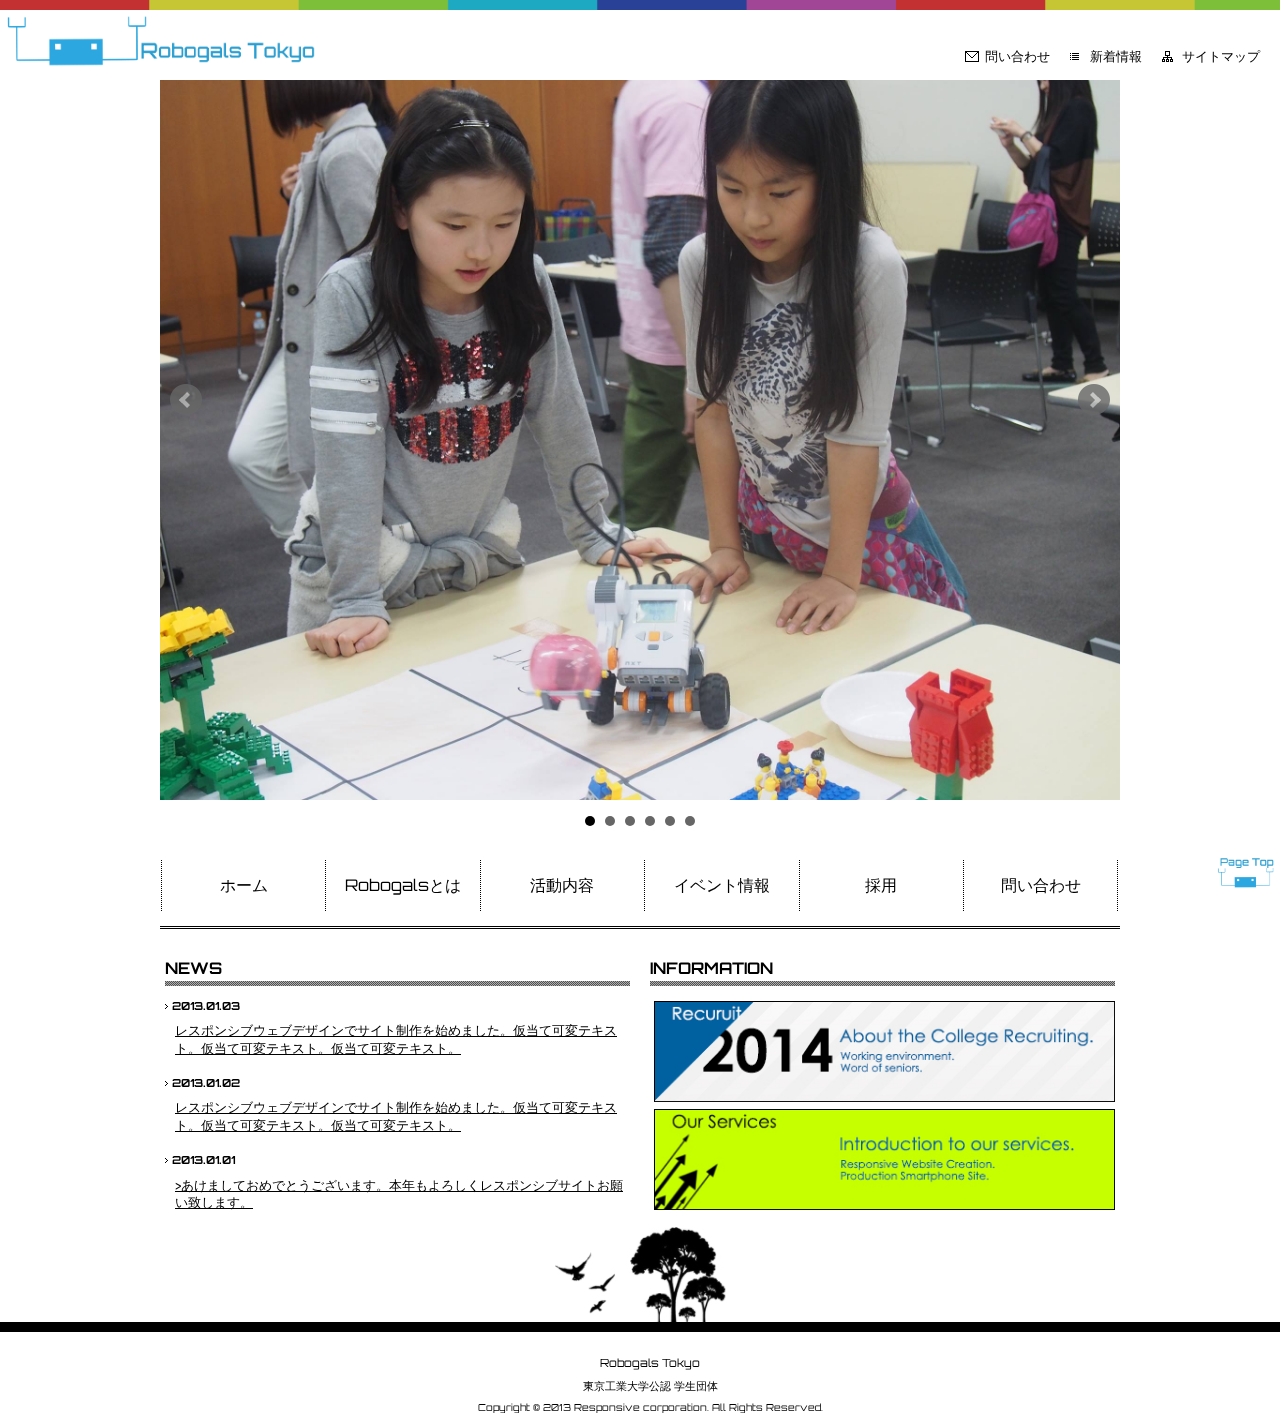
==== index.html @ 2a6810e4 "page topボタンの変更" ====
﻿<!DOCTYPE html>
<html lang="ja">
<head>
  <meta charset="utf-8">
  <meta name="viewport" content="width=device-width">
  <link rel="stylesheet" href="css/reset.css">
  <link rel="stylesheet" href="css/base02.css">
  <title>top</title>

<!--[if lt IE 9]>
<script src="js/html5shiv.js"></script>
<![endif]-->

<!--[if lt IE 9]>
<script src="js/css3-mediaqueries.js"></script>
<![endif]-->

<script src="http://ajax.googleapis.com/ajax/libs/jquery/1.8.3/jquery.min.js"></script>
<script src="js/responsiveslides.js"></script>

<!-- 画像のスライドショー -->
<script src="plugin/jquery.bxslider/jquery.bxslider.min.js"></script>
<link href="plugin/jquery.bxslider/jquery.bxslider.css" rel="stylesheet" />
<script src="plugin/jquery.bxslider/slider.js"></script>
<!-- ここまでスライドショー -->

<!-- フォント -->
<link href='https://fonts.googleapis.com/css?family=Play' rel='stylesheet' type='text/css'>
<link href='https://fonts.googleapis.com/css?family=Orbitron:400,500' rel='stylesheet' type='text/css'>

<script>
  $(function() { 
   $(".rslides").responsiveSlides({ 
     auto: true,
     speed: 500,
     timeout: 4000,
     pager: false,
     nav: false,
     random: false,
     pause: false,
     pauseControls: true,
     prevText: "Previous",
     nextText: "Next",
     maxwidth: "",
     navContainer: "",
     manualControls: "",
     namespace: "rslides",
     before: function(){},
     after: function(){}
   }); 
 });
</script>

<style>
  .rslides {
    position: relative;
    list-style: none;
    overflow: hidden;
    width: 100%;
    padding: 0;
    margin: 0;
  }
  .rslides li {
    -webkit-backface-visibility: hidden;
    position: absolute;
    display: none;
    width: 100%;
    left: 0;
    top: 0;
  }
  .rslides li:first-child {
    position: relative;
    display: block;
    float: left;
  }
  .rslides img {
    display: block;
    height: auto;
    float: left;
    width: 100%;
    border: 0;
  }
</style>
</head>

<body>
  <div id="top"></div>
  <div id="stage"> 
    <header id="header">
      <div id="menu_bar">
        <h1>
          <img src="images/Logo4.png" alt="Robogals Tokyo">
        </h1>
        <ul id="s_nav" class="cf">
          <li class="contact"><a href="#">問い合わせ</a></li>
          <li class="news"><a href="#">新着情報</a></li>
          <li class="sitemap"><a href="#">サイトマップ</a></li>
        </ul>
      </div>
      <div id="under-bar"></div>
      <p>
        <!-- 画像のスライドショー -->
        <ul class="bxslider">
          <li><img src="images/photo/10733932_643096829157109_9034175082852486431_o.jpg"></li>
          <li><img src="images/photo/11693931_1626158104262410_2468704847231936997_n.jpg"></li>
          <li><img src="images/photo/11947479_10207682968542208_7450157540033935971_n.jpg"></li>
          <li><img src="images/photo/12079429_1707430729477381_5625079164486312887_n.jpg"></li>
          <li><img src="images/photo/12132517_965204903521582_7638942350900886609_o.jpg"></li>
          <li><img src="images/photo/12190965_1645902059007138_360400004157870362_n.jpg"></li>        
        </ul>
      </p>
    </header>
    <nav id="nav"> 
      <ul class="cf"> 
        <li class="home">
          <a href="#">
            <p>ホーム</p>
          </a>
        </li> 
        <li>
          <a href="#">
            <p>Robogalsとは</p>
          </a>
        </li> 
        <li>
          <a href="#">
            <p>活動内容</p>
          </a>
        </li> 
        <li>
          <a href="#">
            <p>イベント情報</p>
          </a>
        </li> 
        <li>
          <a href="#">
            <p>採用</p>
          </a>
        </li> 
        <li class="contact">
          <a href="#">
            <p>問い合わせ</p>
          </a>
        </li> 
      </ul>
    </nav>
    <div id="contents" class="cf">
      <br />
      <section id="news">
        <h2>NEWS</h2>
        <article>
          <h3>2013.01.03</h3>
          <p><a href="#">レスポンシブウェブデザインでサイト制作を始めました。仮当て可変テキスト。仮当て可変テキスト。仮当て可変テキスト。</a></p>
        </article>
        <article>
          <h3>2013.01.02</h3>
          <p><a href="#">レスポンシブウェブデザインでサイト制作を始めました。仮当て可変テキスト。仮当て可変テキスト。仮当て可変テキスト。</a></p>
        </article>
        <article>
          <h3>2013.01.01</h3>
          <p><a href="#">>あけましておめでとうございます。本年もよろしくレスポンシブサイトお願い致します。</a></p>
        </article>
      </section>

      <section id="information">
        <h2>INFORMATION</h2>
        <ul>
          <li><a href="#"><img src="images/bnr_recuruit.jpg" 
            alt="recruit"></a></li>
            <li><a href="#"><img src="images/bnr_service.jpg"
              alt="our services"></a></li>
            </ul>
          </section>
        </div>

        <a id="pagetopBtn" href="#top">
          <img src="images/pageTop.png" width="60" alt="pagetop">
        </a>
        <footer id="footer"> 
          <div> 
<!--             <img src="images/img_logo_s.jpg" width="164" height="18" 
            alt="Responsive,Inc"> 
          -->            <p>Robogals Tokyo<br>東京工業大学公認 学生団体</p>
          <small>Copyright &copy; 2013 Responsive corporation. All Rights Reserved.</small>
        </div>
      </footer>

    </div>
  </body>
  </html>
---- css/base02.css ----
@charset "utf-8";

/* /_/_/_/_/_/_/_/_/_/_/_/_/_/_/_/_/_/_/_/_/_/_/_/_
 全デバイス共通のスタイルとスマートフォンおよび小型タブレット向けレイアウトの指定
 /_/_/_/_/_/_/_/_/_/_/_/_/_/_/_/_/_/_/_/_/_/_/_/_/_*/

/*==========================================
 body
 ===========================================*/
 body {
   width: 100%;
   background-color:#fff;
   font-family: "Orbitron", "Play", "ヒラギノ角ゴ Pro W3", "Hiragino Kaku Gothic Pro", "メイリオ", Meiryo, Osaka, "ＭＳ Ｐゴシック", "MS PGothic", sans-serif;
   color:#000;
 }
 a {
   color:#000;
   text-decoration:none;
 }
 a:hover {
   color:#333;
   text-decoration:underline;
 }
/*==========================================
 ヘッダーのスタイル
 ===========================================*/
 header {
   text-align:center;
 }
 header #menu_bar{
  width: 100%;
  position: fixed;
  left: 0;
  background-color: rgba(255, 255, 255, .75);
}
header #under-bar{
  width: 100%;
  height: 10px;
  position: fixed;
  left: 0;
  background-image: url("../images/header-line.png");
  background-size: 70% 10px;  
}
/*画像のスライドソショー*/
header .bxslider{
  /*margin-top: 100px;*/
}
/*logoの設定*/
header h1 {
 margin:0 auto;
 padding:15px 5px 7px 5px;
 width:90%;
}
header h1 img {
 width:100%;
 max-width:310px;
}
/*s_navの設定*/
header {
 /*#s_navのセンタリングに必要*/
 position:relative;
 overflow:hidden;
}
header ul#s_nav {
 margin-bottom:15px;
 /*#s_navのセンタリングに必要*/
 position:relative;
 left:50%;
 float:left;
}
header ul#s_nav li {
 float:left;

 /*#s_navのセンタリングに必要*/
 position:relative;
 left: -50%;
}
header ul#s_nav li a {
 display:block;
 font-size:0.8em;
 margin-right:20px;
 padding-left:20px;
}
header ul#s_nav li.contact a {
 background:url(../images/icn_contact.jpg) no-repeat left center;
}
header ul#s_nav li.news a {
 background:url(../images/icn_news.jpg) no-repeat left center;
}
header ul#s_nav li.sitemap a {
 background:url(../images/icn_sitemap.jpg) no-repeat left center;	
}
/*topImageの設定*/
header p {
 width:100%;
}
header p img {
 width:100%;
 height:auto;
 max-width:960px;
}

/*==========================================
 グローバルナビゲーションのスタイル
 ===========================================*/
 nav ul {
  margin-bottom: 15px;
}
nav ul li {
  text-align: center;
  float: left;
  width: 50%;
  border-bottom: 2px solid #000;
}
/*css3 liの偶数指定*/
nav ul li:nth-child(odd) {
  width: 49%;
  border-right: 1px dotted #000;
}
nav ul li a{
  display: block;
  width: 100%;
}
nav ul li a p{
  line-height: 3.2em;
}
/*==========================================
 コンテンツエリア全体のスタイル
 ===========================================*/
 div#contents {
  background: url(../images/bg_footer.jpg) no-repeat bottom;
  padding-bottom: 90px;
}
/*==========================================
 コンテンツエリア -> WORKSのスタイル
 ===========================================*/
 div#contents section#work h2 {
  margin: 0 0 15px 5px;
}
div#contents section#work article {
  text-align: center;
  width: 50%;
  min-width: 120px;
  float: left;
  margin-bottom: 30px;
}
div#contents section#work article img {
  width: 100%;
  height: auto;
  max-width: 184px;
} 
div#contents section#work article h3 {
  font-size: 0.9em;
  font-weight: bold;
}
div#contents section#work article p {
  text-align: left;
  font-size: 0.7em;
  line-height: 2.0em;
  padding: 0 15px;
}

/*==========================================
 コンテンツエリア -> NEWSのスタイル
 ===========================================*/
 div#contents section#news {
  margin-left: 5px;
}
div#contents section#news h2 {
  margin: 0 5px 15px 0;
  background: url(../images/bg_headerLine.jpg) repeat-x bottom;
  padding-bottom: 10px;
}
div#contents section#news article h3 {
  font-size: 0.7em;
  background: url(../images/icn_arrow.jpg) no-repeat center left;
  margin-bottom: 10px;
  padding-left: 7px;
}
div#contents section#news article p {
  line-height: 1.4em;
  font-size: 0.8em;
  margin: 0 0 20px 10px;
}
div#contents section#news article p a {
  text-decoration: underline;
}
div#contents section#news article p a:hover {
  text-decoration: none;
}
/*==========================================
 コンテンツエリア -> INFORMATIONのスタイル
 ===========================================*/
 div#contents section#information {
  text-align: center;
  margin-left: 5px;
} 
div#contents section#information h2 {
  text-align: left;
  margin: 0 5px 15px 0;
  background: url(../images/bg_headerLine.jpg) repeat-x bottom;
  padding-bottom: 10px;
}
div#contents section#information ul li {
  width: 100%;
  margin-bottom: 5px;
}
div#contents section#information ul li img {
  width: 98%;
  height: auto;
  max-width: 470px;
}
/*==========================================
 ページトップへボタンのスタイル
 ===========================================*/
 a#pagetopBtn img {
  position: fixed;
  bottom: 10px;
  right: 1px;
  background-color: rgba(255, 255, 255, .75);
  padding: 2px;
}
/*==========================================
 フッターのスタイル
 ===========================================*/
 footer {
  border-top: 10px solid #000;
}
footer div {
  margin: 20px 0 0 20px;
}
footer div p {
  font-size: 0.7em;
  line-height: 2.0em;
}
footer div small {
  font-size: 0.6em;
}

/*==========================================
 メディアクエリ
 ===========================================*/
@media only screen and (max-width: 769px) {
  header ul#s_nav {
    display: none;
  }
}
/* PC向けおよび大型タブレット向けのレイアウトの指定：769px～960px */
@media only screen and (min-width: 769px) {
  /*logoの設定*/
  header h1 {
   text-align:left;
   padding:15px 5px 7px 5px;
   width:320px;
   float:left;
 }
 header h1 img {
   width:100%;
 }
 header {
   /*#s_navのセンタリングの解除*/
   position:static;
   overflow:visible;
 }
 header ul#s_nav {
   float:right;
   margin-top:50px;
   /*#s_navのセンタリングの解除*/
   position:static;
 }

 header ul#s_nav li a:hover{
  color: hsl(197, 70%, 53%); /*blue*/
}

header ul#s_nav li {
 float:left;
 /*#s_navのセンタリングの解除*/
 position:static;
}
nav {
  text-align: center;
  border-bottom: 3px double #000;
  margin: 10px auto 15px auto;
}
nav ul li {
  text-align: center;
  float: left;
  width: 16%;
  border-bottom: none;
  border-right: 1px dotted #000;
}
nav ul li:nth-child(odd) {
  width: 17%;
  border-bottom: none;
}
nav ul li.home {
  border-left: none;
  margin-left: 1px;
}
nav ul li.contact {
  border-right: none;
}
nav ul li a{
  display: block;
}
div#contents section#work article {
  width: 33%;
}
div#contents section#work article h3 {
  line-height: 2.0em;
}
div#contents section#work article p {
  font-size: 0.8em;
  line-height: 2.0em;
}

}

/* PC向けレイアウトの指定：961px以上では固定レイアウト */
@media only screen and (min-width: 961px) {
  /* header */
  header {
   width:960px;
   margin-left:auto;
   margin-right:auto;
 }
 header h1 {
  width: 400px;
}
nav {
  max-width: 960px;
}
nav ul{
  margin-left: auto;
  margin-right: auto;
}
nav ul li:nth-child(odd) {
  border-bottom: none;
}
nav ul li.home {
  border-left: 1px dotted #000;
}
nav ul li.contact {
  border-right: 1px dotted #000;
}
div#contents {
  max-width: 960px;
  margin: 0 auto;
}
div#contents section#work article {
  width: 20%;
}
div#contents section#work article h3 {
  line-height: 2.2em;
}
div#contents section#news {
  width: 49%;
  float: left;
}
div#contents section#information {
  width: 49%;
  float: right;
}
footer {
  text-align: center;
}


}
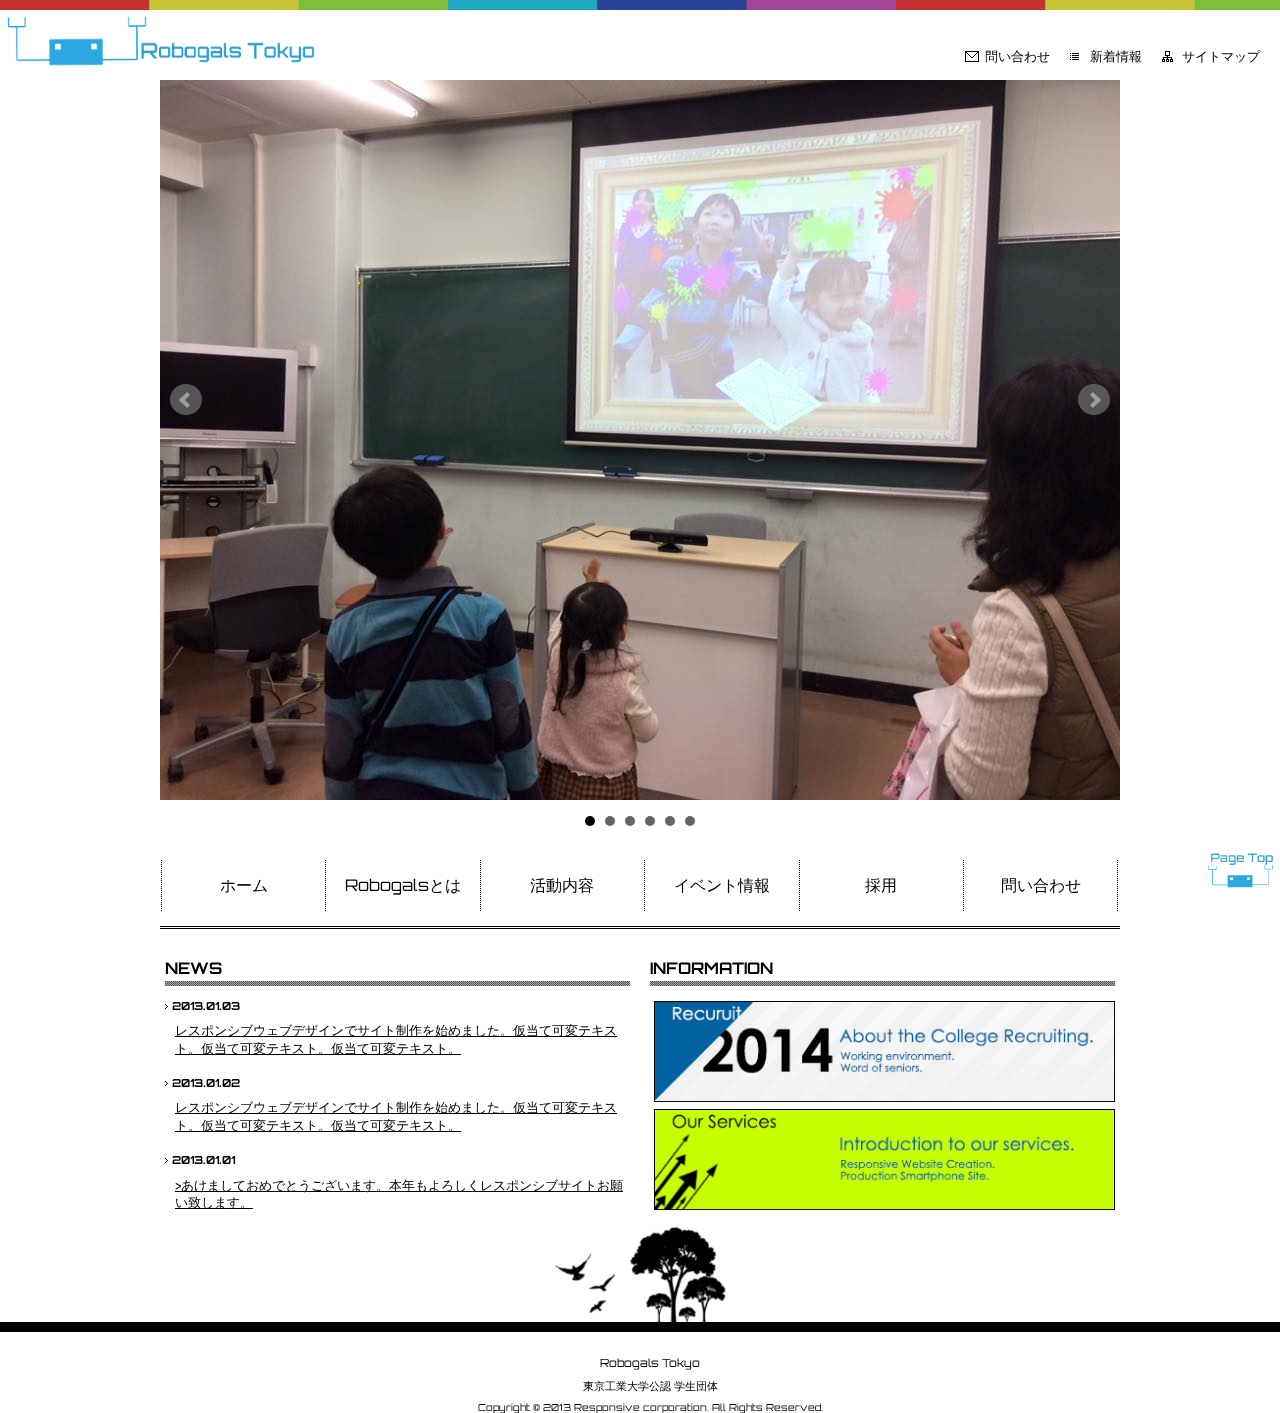
==== commit ef839779: "headerの微調整" ====
--- a/index.html
+++ b/index.html
@@ -174,7 +174,7 @@
         </div>
 
         <a id="pagetopBtn" href="#top">
-          <img src="images/pageTop.png" width="60" alt="pagetop">
+        <img src="images/pageTop.png" width="70" alt="pagetop">
         </a>
         <footer id="footer"> 
           <div> 
--- a/css/base02.css
+++ b/css/base02.css
@@ -38,6 +38,7 @@
   height: 10px;
   position: fixed;
   left: 0;
+  top: 0;
   background-image: url("../images/header-line.png");
   background-size: 70% 10px;  
 }
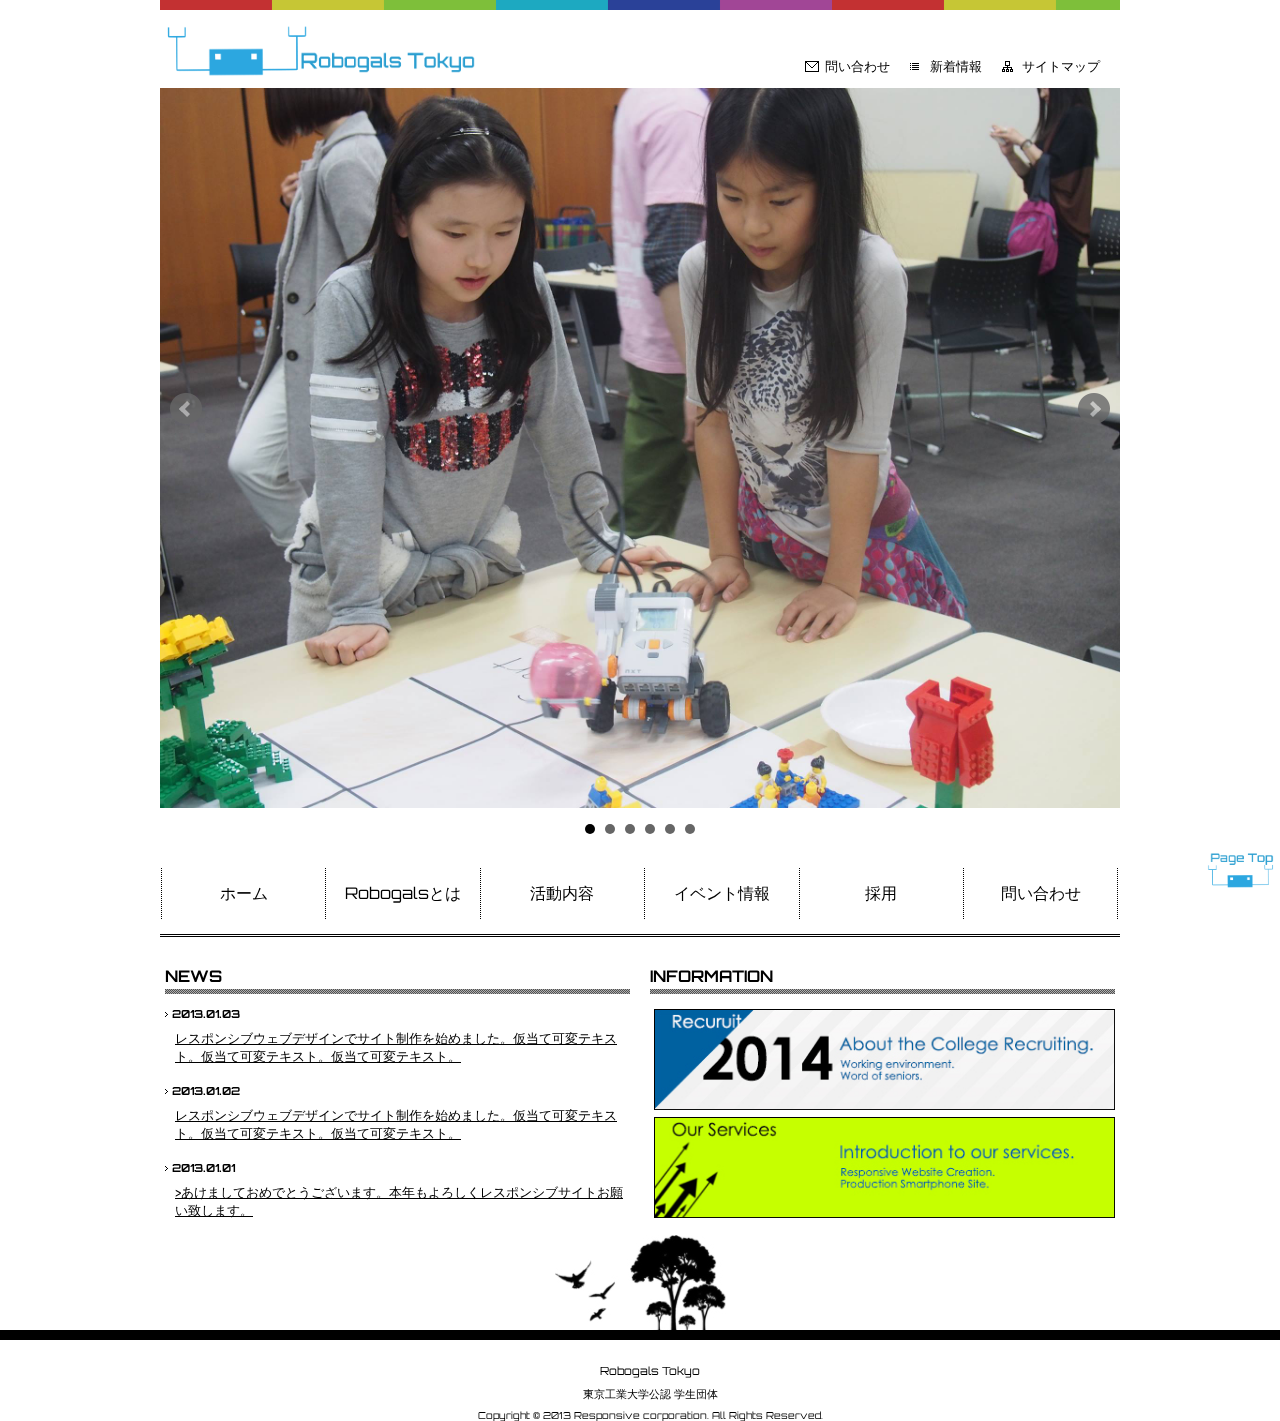
==== commit 51c54bae: "headerの微調整" ====
--- a/index.html
+++ b/index.html
@@ -87,6 +87,7 @@
   <div id="top"></div>
   <div id="stage"> 
     <header id="header">
+      <div id="under-bar"></div>
       <div id="menu_bar">
         <h1>
           <img src="images/Logo4.png" alt="Robogals Tokyo">
@@ -97,7 +98,6 @@
           <li class="sitemap"><a href="#">サイトマップ</a></li>
         </ul>
       </div>
-      <div id="under-bar"></div>
       <p>
         <!-- 画像のスライドショー -->
         <ul class="bxslider">
--- a/css/base02.css
+++ b/css/base02.css
@@ -29,14 +29,15 @@
  }
  header #menu_bar{
   width: 100%;
-  position: fixed;
+  /*position: fixed;*/
+  top: 0;
   left: 0;
   background-color: rgba(255, 255, 255, .75);
 }
 header #under-bar{
   width: 100%;
   height: 10px;
-  position: fixed;
+  /*position: fixed;*/
   left: 0;
   top: 0;
   background-image: url("../images/header-line.png");
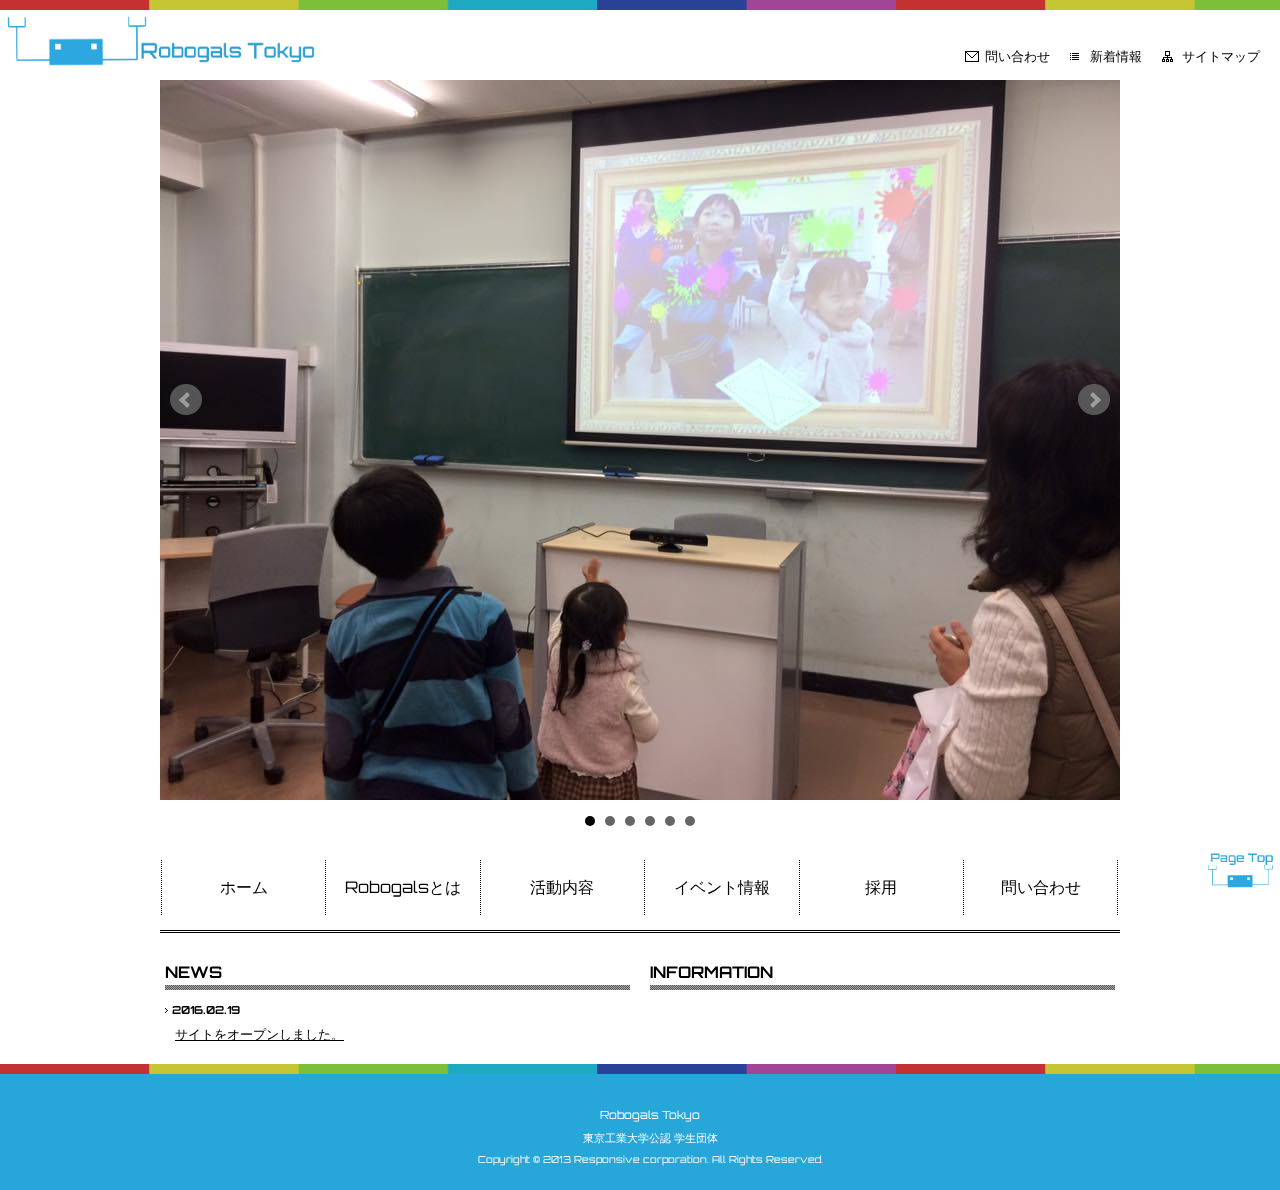
==== commit 6fb324ac: "footerの更新" ====
--- a/index.html
+++ b/index.html
@@ -90,7 +90,7 @@
       <div id="under-bar"></div>
       <div id="menu_bar">
         <h1>
-          <img src="images/Logo4.png" alt="Robogals Tokyo">
+          <a href="index.html"><img src="images/Logo4.png" alt="Robogals Tokyo"></a>
         </h1>
         <ul id="s_nav" class="cf">
           <li class="contact"><a href="#">問い合わせ</a></li>
@@ -149,43 +149,56 @@
       <section id="news">
         <h2>NEWS</h2>
         <article>
-          <h3>2013.01.03</h3>
-          <p><a href="#">レスポンシブウェブデザインでサイト制作を始めました。仮当て可変テキスト。仮当て可変テキスト。仮当て可変テキスト。</a></p>
-        </article>
-        <article>
-          <h3>2013.01.02</h3>
-          <p><a href="#">レスポンシブウェブデザインでサイト制作を始めました。仮当て可変テキスト。仮当て可変テキスト。仮当て可変テキスト。</a></p>
-        </article>
-        <article>
-          <h3>2013.01.01</h3>
-          <p><a href="#">>あけましておめでとうございます。本年もよろしくレスポンシブサイトお願い致します。</a></p>
+          <h3>2016.02.19</h3>
+          <p><a href="#">サイトをオープンしました。</a></p>
         </article>
       </section>
 
       <section id="information">
         <h2>INFORMATION</h2>
         <ul>
-          <li><a href="#"><img src="images/bnr_recuruit.jpg" 
-            alt="recruit"></a></li>
-            <li><a href="#"><img src="images/bnr_service.jpg"
-              alt="our services"></a></li>
-            </ul>
-          </section>
-        </div>
-
-        <a id="pagetopBtn" href="#top">
-        <img src="images/pageTop.png" width="70" alt="pagetop">
-        </a>
-        <footer id="footer"> 
-          <div> 
-<!--             <img src="images/img_logo_s.jpg" width="164" height="18" 
-            alt="Responsive,Inc"> 
-          -->            <p>Robogals Tokyo<br>東京工業大学公認 学生団体</p>
-          <small>Copyright &copy; 2013 Responsive corporation. All Rights Reserved.</small>
-        </div>
-      </footer>
-
+          <li><a href="#">
+            <!-- <img src="images/bnr_recuruit.jpg" alt="recruit"> -->
+          </a></li>
+          <li><a href="#">
+            <!-- <img src="images/bnr_service.jpg" alt="our services"> -->
+          </a></li>
+        </ul>
+      </section>
     </div>
+
+    <a id="pagetopBtn" href="#top">
+      <img src="images/pageTop.png" width="70" alt="pagetop">
+    </a>
+
+    
+    <footer id="footer"> 
+    <div id="footertop"></div>  
+      <div> 
+        <p>Robogals Tokyo<br>東京工業大学公認 学生団体</p>
+        <small>Copyright &copy; 2013 Responsive corporation. All Rights Reserved.</small>
+      </div>
+    </footer>
+
+  </div>
+  <script>
+    var i = document.getElementById("nav").getElementsByTagName("p");
+    $(i).hover(
+      function(){
+        var color = Math.random()*360;
+        color = 197;
+        this.style.border = "solid 2px hsl( "+ color +", 70%, 53%)"
+        this.style.color = 'hsl( '+ color +', 70%, 53%)';
+        this.style.textDecoration = 'none';
+      },function(){
+        //マウスアウト時
+        this.style.border = "solid 2px rgba(255, 255, 255, 0)"
+        this.style.color = '#000';
+      }
+      );
+
+    </script>
+
   </body>
   </html>
 
--- a/css/base02.css
+++ b/css/base02.css
@@ -19,7 +19,7 @@
  }
  a:hover {
    color:#333;
-   text-decoration:underline;
+   text-decoration:none;
  }
 /*==========================================
  ヘッダーのスタイル
@@ -29,7 +29,9 @@
  }
  header #menu_bar{
   width: 100%;
-  /*position: fixed;*/
+  position: fixed;
+  margin: 0;
+  padding: 0;
   top: 0;
   left: 0;
   background-color: rgba(255, 255, 255, .75);
@@ -37,11 +39,14 @@
 header #under-bar{
   width: 100%;
   height: 10px;
-  /*position: fixed;*/
+  position: fixed;
+  margin: 0;
+  padding: 0;
   left: 0;
   top: 0;
   background-image: url("../images/header-line.png");
   background-size: 70% 10px;  
+  z-index: 1;
 }
 /*画像のスライドソショー*/
 header .bxslider{
@@ -122,16 +127,18 @@
 nav ul li a{
   display: block;
   width: 100%;
-}
+  text-decoration: none;
+}
+
 nav ul li a p{
   line-height: 3.2em;
+  border: solid 2px rgba(0, 0, 0, 0);
 }
 /*==========================================
  コンテンツエリア全体のスタイル
  ===========================================*/
  div#contents {
-  background: url(../images/bg_footer.jpg) no-repeat bottom;
-  padding-bottom: 90px;
+  padding-bottom: 0px;
 }
 /*==========================================
  コンテンツエリア -> WORKSのスタイル
@@ -226,7 +233,10 @@
  フッターのスタイル
  ===========================================*/
  footer {
-  border-top: 10px solid #000;
+  background-color: hsl(197, 70%, 50%);
+  color: white;
+  padding-top: 50px;
+  padding-bottom: 25px;
 }
 footer div {
   margin: 20px 0 0 20px;
@@ -238,13 +248,24 @@
 footer div small {
   font-size: 0.6em;
 }
+div#footertop{
+  margin: -50px 0 30px 0;
+  height: 10px;
+  background: url(../images/header-line.png);
+  background-size: 70% 10px;
+
+}
 
 /*==========================================
  メディアクエリ
  ===========================================*/
-@media only screen and (max-width: 769px) {
+ /*スマホ*/
+ @media only screen and (max-width: 769px) {
   header ul#s_nav {
     display: none;
+  }
+  header #menu_bar, header #under-bar{
+    position: relative;
   }
 }
 /* PC向けおよび大型タブレット向けのレイアウトの指定：769px～960px */
@@ -273,6 +294,7 @@
 
  header ul#s_nav li a:hover{
   color: hsl(197, 70%, 53%); /*blue*/
+  text-decoration: underline;
 }
 
 header ul#s_nav li {
@@ -291,6 +313,7 @@
   width: 16%;
   border-bottom: none;
   border-right: 1px dotted #000;
+  background-color: "#fff";
 }
 nav ul li:nth-child(odd) {
   width: 17%;
@@ -305,6 +328,9 @@
 }
 nav ul li a{
   display: block;
+}
+nav ul li p{
+  text-decoration: none;
 }
 div#contents section#work article {
   width: 33%;
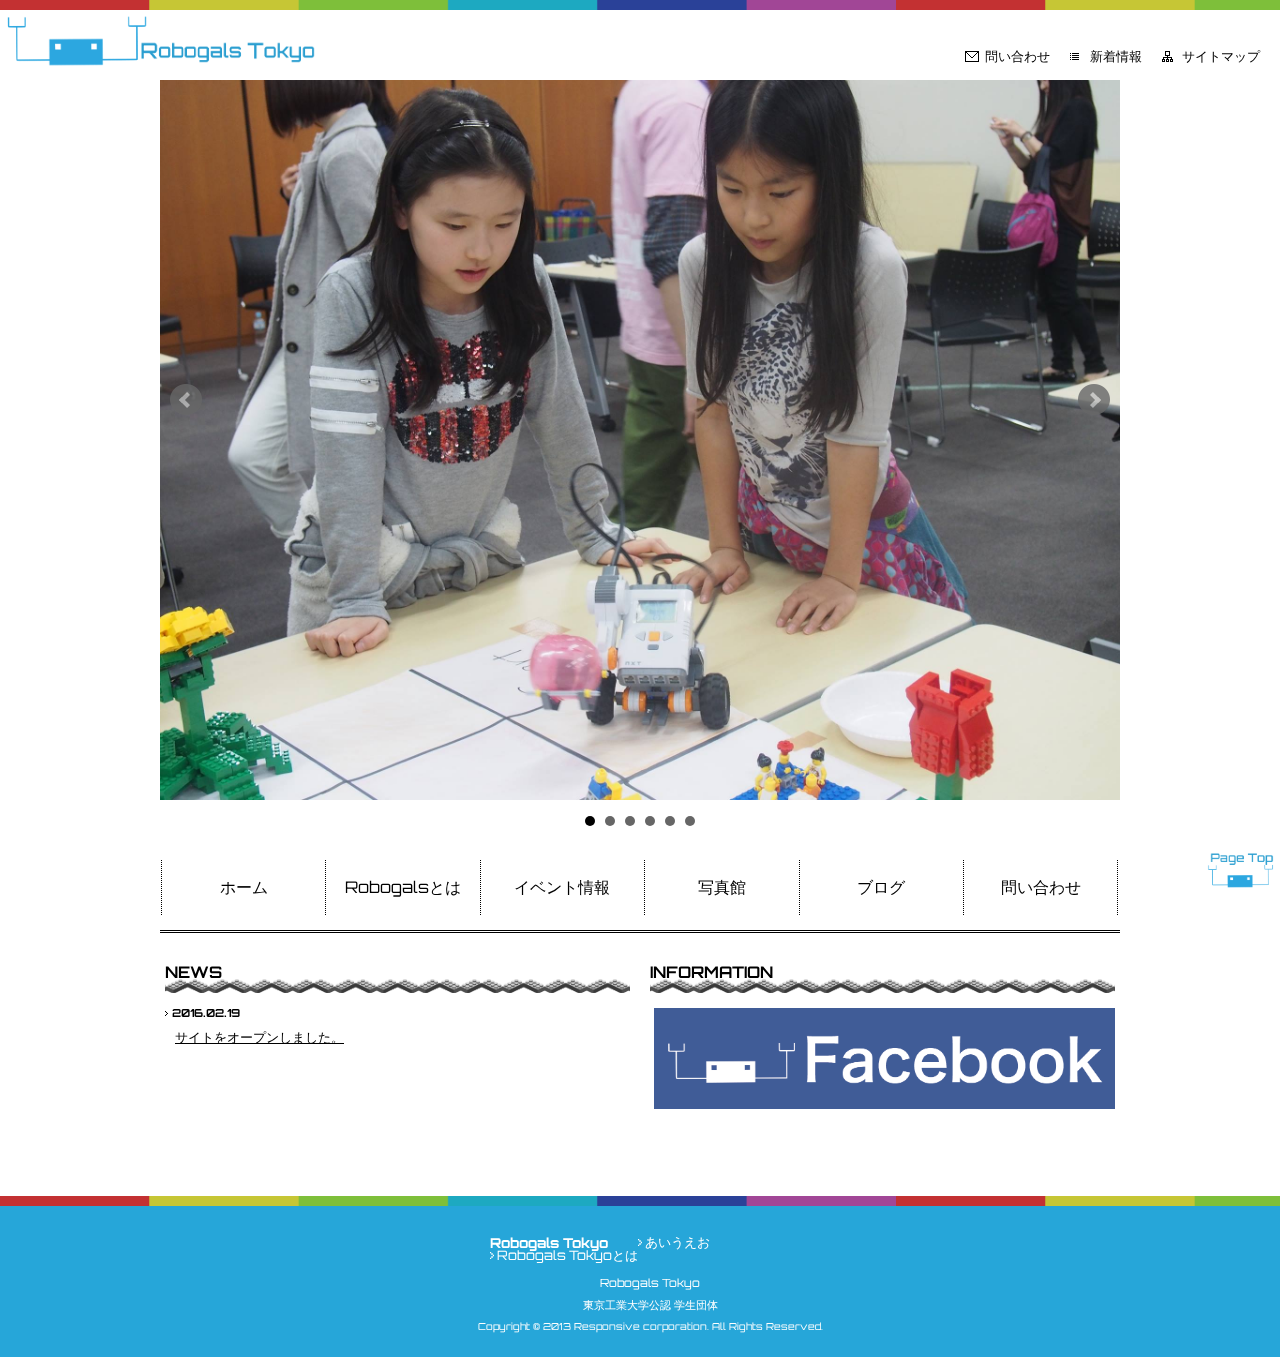
==== commit 8807a0da: "news, informationの画像を変更、Facebookリンクの追加" ====
--- a/index.html
+++ b/index.html
@@ -124,17 +124,17 @@
         </li> 
         <li>
           <a href="#">
-            <p>活動内容</p>
-          </a>
-        </li> 
-        <li>
-          <a href="#">
             <p>イベント情報</p>
           </a>
         </li> 
         <li>
           <a href="#">
-            <p>採用</p>
+            <p>写真館</p>
+          </a>
+        </li> 
+        <li>
+          <a href="#">
+            <p>ブログ</p>
           </a>
         </li> 
         <li class="contact">
@@ -157,11 +157,8 @@
       <section id="information">
         <h2>INFORMATION</h2>
         <ul>
-          <li><a href="#">
-            <!-- <img src="images/bnr_recuruit.jpg" alt="recruit"> -->
-          </a></li>
-          <li><a href="#">
-            <!-- <img src="images/bnr_service.jpg" alt="our services"> -->
+          <li><a href="https://www.facebook.com/RobogalsTokyo/">
+            <img src="images/facebook_image.png" alt="facebook">
           </a></li>
         </ul>
       </section>
@@ -171,9 +168,19 @@
       <img src="images/pageTop.png" width="70" alt="pagetop">
     </a>
 
-    
     <footer id="footer"> 
-    <div id="footertop"></div>  
+      <div id="footertop"></div>  
+
+      <urlset>
+      <ul>
+        <h3>Robogals Tokyo</h3>
+        <li>Robogals Tokyoとは</li>
+      </ul>
+      <ul>
+        <li>あいうえお</li>
+      </ul>
+      </urlset>
+      <br>
       <div> 
         <p>Robogals Tokyo<br>東京工業大学公認 学生団体</p>
         <small>Copyright &copy; 2013 Responsive corporation. All Rights Reserved.</small>
--- a/css/base02.css
+++ b/css/base02.css
@@ -140,6 +140,9 @@
  div#contents {
   padding-bottom: 0px;
 }
+section{
+  margin-bottom: 80px;
+}
 /*==========================================
  コンテンツエリア -> WORKSのスタイル
  ===========================================*/
@@ -177,8 +180,9 @@
 }
 div#contents section#news h2 {
   margin: 0 5px 15px 0;
-  background: url(../images/bg_headerLine.jpg) repeat-x bottom;
-  padding-bottom: 10px;
+  background: url(../images/09085023.png) repeat-x bottom;
+  padding-bottom: 13px;
+  background-size: 42px;
 }
 div#contents section#news article h3 {
   font-size: 0.7em;
@@ -207,8 +211,9 @@
 div#contents section#information h2 {
   text-align: left;
   margin: 0 5px 15px 0;
-  background: url(../images/bg_headerLine.jpg) repeat-x bottom;
-  padding-bottom: 10px;
+  background: url(../images/09085023.png) repeat-x bottom;
+  padding-bottom: 13px;
+  background-size: 42px;
 }
 div#contents section#information ul li {
   width: 100%;
@@ -230,6 +235,29 @@
   padding: 2px;
 }
 /*==========================================
+  サイトマップ
+  ===========================================*/
+  urlset{
+    text-align: left;
+    display: block;
+    width:300px;
+    margin: 10px auto;
+  }
+  urlset ul{
+    float: left;
+    list-style-type: 
+  }
+  urlset ul h3{
+    font-size: 0.85em;
+  }
+  urlset ul li{
+    font-size: 0.8em;
+    background: url(../images/icn_arrow.png) no-repeat center left;
+    background-size: 4px;
+    padding-left: 7px;
+  }
+  
+/*==========================================
  フッターのスタイル
  ===========================================*/
  footer {
@@ -237,6 +265,7 @@
   color: white;
   padding-top: 50px;
   padding-bottom: 25px;
+  width: 100%;
 }
 footer div {
   margin: 20px 0 0 20px;
@@ -390,7 +419,7 @@
   width: 49%;
   float: right;
 }
-footer {
+footer div{
   text-align: center;
 }
 
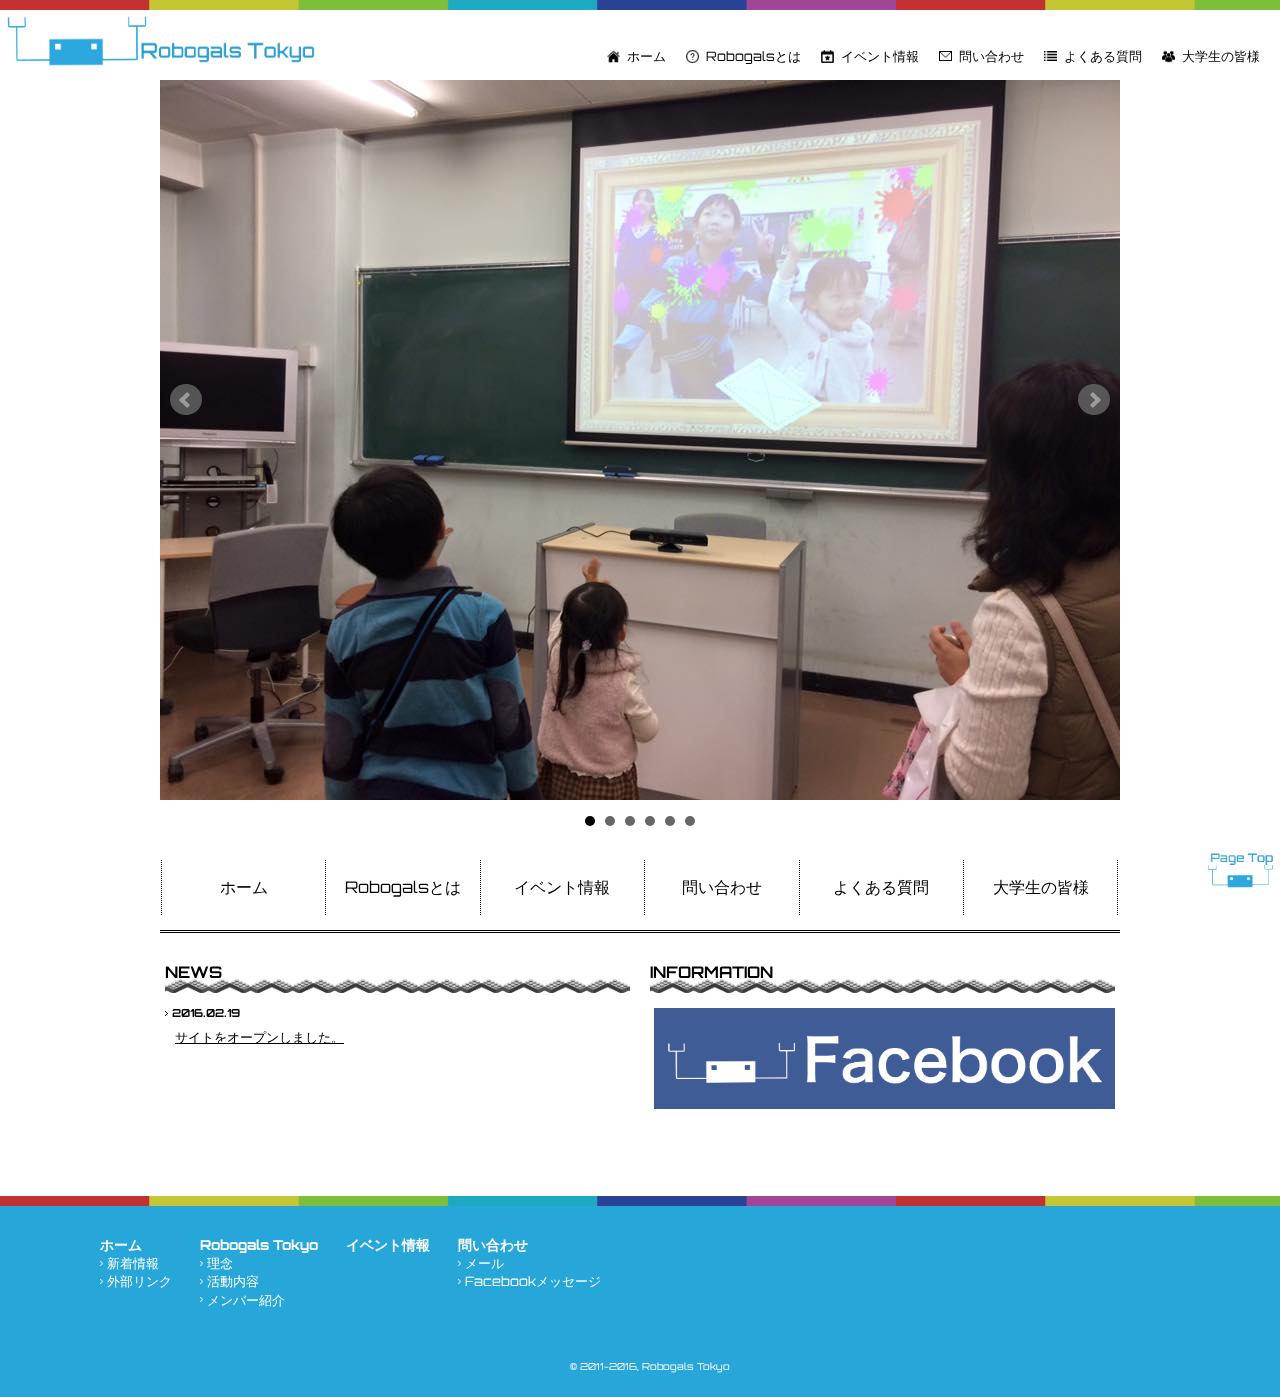
==== commit fd943b58: "about.html" ====
--- a/index.html
+++ b/index.html
@@ -14,9 +14,9 @@
 <!--[if lt IE 9]>
 <script src="js/css3-mediaqueries.js"></script>
 <![endif]-->
-
 <script src="http://ajax.googleapis.com/ajax/libs/jquery/1.8.3/jquery.min.js"></script>
 <script src="js/responsiveslides.js"></script>
+<script src="js/linkscroll.js"></script>
 
 <!-- 画像のスライドショー -->
 <script src="plugin/jquery.bxslider/jquery.bxslider.min.js"></script>
@@ -28,59 +28,7 @@
 <link href='https://fonts.googleapis.com/css?family=Play' rel='stylesheet' type='text/css'>
 <link href='https://fonts.googleapis.com/css?family=Orbitron:400,500' rel='stylesheet' type='text/css'>
 
-<script>
-  $(function() { 
-   $(".rslides").responsiveSlides({ 
-     auto: true,
-     speed: 500,
-     timeout: 4000,
-     pager: false,
-     nav: false,
-     random: false,
-     pause: false,
-     pauseControls: true,
-     prevText: "Previous",
-     nextText: "Next",
-     maxwidth: "",
-     navContainer: "",
-     manualControls: "",
-     namespace: "rslides",
-     before: function(){},
-     after: function(){}
-   }); 
- });
-</script>
-
-<style>
-  .rslides {
-    position: relative;
-    list-style: none;
-    overflow: hidden;
-    width: 100%;
-    padding: 0;
-    margin: 0;
-  }
-  .rslides li {
-    -webkit-backface-visibility: hidden;
-    position: absolute;
-    display: none;
-    width: 100%;
-    left: 0;
-    top: 0;
-  }
-  .rslides li:first-child {
-    position: relative;
-    display: block;
-    float: left;
-  }
-  .rslides img {
-    display: block;
-    height: auto;
-    float: left;
-    width: 100%;
-    border: 0;
-  }
-</style>
+<script src="js/rslides.js"></script>
 </head>
 
 <body>
@@ -93,11 +41,15 @@
           <a href="index.html"><img src="images/Logo4.png" alt="Robogals Tokyo"></a>
         </h1>
         <ul id="s_nav" class="cf">
+          <li class="home"><a href="index.html">ホーム</a></li>
+          <li class="about"><a href="about.html">Robogalsとは</a></li>
+          <li class="event"><a href="#">イベント情報</a></li>
           <li class="contact"><a href="#">問い合わせ</a></li>
-          <li class="news"><a href="#">新着情報</a></li>
-          <li class="sitemap"><a href="#">サイトマップ</a></li>
+          <li class="news"><a href="#">よくある質問</a></li>
+          <li class="people"><a href="#">大学生の皆様</a></li>
         </ul>
       </div>
+
       <p>
         <!-- 画像のスライドショー -->
         <ul class="bxslider">
@@ -109,16 +61,16 @@
           <li><img src="images/photo/12190965_1645902059007138_360400004157870362_n.jpg"></li>        
         </ul>
       </p>
-    </header>
-    <nav id="nav"> 
+    </header>    
+    <nav id="nav" style="display: block;"> 
       <ul class="cf"> 
         <li class="home">
-          <a href="#">
+          <a href="index.html">
             <p>ホーム</p>
           </a>
         </li> 
         <li>
-          <a href="#">
+          <a href="about.html">
             <p>Robogalsとは</p>
           </a>
         </li> 
@@ -129,17 +81,17 @@
         </li> 
         <li>
           <a href="#">
-            <p>写真館</p>
+            <p>問い合わせ</p>
           </a>
         </li> 
         <li>
           <a href="#">
-            <p>ブログ</p>
+            <p>よくある質問</p>
           </a>
         </li> 
         <li class="contact">
           <a href="#">
-            <p>問い合わせ</p>
+            <p>大学生の皆様</p>
           </a>
         </li> 
       </ul>
@@ -171,41 +123,33 @@
     <footer id="footer"> 
       <div id="footertop"></div>  
 
-      <urlset>
-      <ul>
-        <h3>Robogals Tokyo</h3>
-        <li>Robogals Tokyoとは</li>
-      </ul>
-      <ul>
-        <li>あいうえお</li>
-      </ul>
-      </urlset>
-      <br>
-      <div> 
-        <p>Robogals Tokyo<br>東京工業大学公認 学生団体</p>
-        <small>Copyright &copy; 2013 Responsive corporation. All Rights Reserved.</small>
+      <div id="sitemap">
+        <ul>
+          <h3><a href="index.html">ホーム</a></h3>
+          <li><a href="">新着情報</a></li>
+          <li><a href="">外部リンク</a></li>
+        </ul>
+        <ul>
+          <h3><a href="about.html">Robogals Tokyo</a></h3>
+          <li><a href="">理念</a></li>
+          <li><a href="">活動内容</a></li>
+          <li><a href="">メンバー紹介</a></li>
+        </ul>
+        <ul>
+          <h3><a href="">イベント情報</a></h3>
+        </ul>
+        <ul>
+          <h3><a href="">問い合わせ</a></h3>
+          <li><a href="">メール</a></li>
+          <li><a href="">Facebookメッセージ</a></li>
+        </ul>
+      </div>
+      <div id="p"> 
+        <small>&copy; 2011-2016, Robogals Tokyo</small>
       </div>
     </footer>
 
   </div>
-  <script>
-    var i = document.getElementById("nav").getElementsByTagName("p");
-    $(i).hover(
-      function(){
-        var color = Math.random()*360;
-        color = 197;
-        this.style.border = "solid 2px hsl( "+ color +", 70%, 53%)"
-        this.style.color = 'hsl( '+ color +', 70%, 53%)';
-        this.style.textDecoration = 'none';
-      },function(){
-        //マウスアウト時
-        this.style.border = "solid 2px rgba(255, 255, 255, 0)"
-        this.style.color = '#000';
-      }
-      );
+</body>
+</html>
 
-    </script>
-
-  </body>
-  </html>
-
--- a/css/base02.css
+++ b/css/base02.css
@@ -88,14 +88,32 @@
  margin-right:20px;
  padding-left:20px;
 }
+header ul#s_nav li.home a {
+  background:url(../images/icon/home-page.png) no-repeat left center;
+}
+header ul#s_nav li.about a {
+  background:url(../images/icon/question-in-circular-button.png) no-repeat left center;
+}
+header ul#s_nav li.event a {
+  background:url(../images/icon/election-event-on-a-calendar-with-star-symbol.jpg) no-repeat left center;
+}
+
 header ul#s_nav li.contact a {
- background:url(../images/icn_contact.jpg) no-repeat left center;
+ background:url(../images/icon/icn_contact.jpg) no-repeat left center;
 }
 header ul#s_nav li.news a {
- background:url(../images/icn_news.jpg) no-repeat left center;
-}
-header ul#s_nav li.sitemap a {
- background:url(../images/icn_sitemap.jpg) no-repeat left center;	
+ background:url(../images/icon/icn_news.jpg) no-repeat left center;
+}
+header ul#s_nav li.people a {
+  background:url(../images/icon/people.png) no-repeat left center;
+}
+header ul#s_nav li.home a,
+header ul#s_nav li.about a,
+header ul#s_nav li.event a,
+header ul#s_nav li.contact a,
+header ul#s_nav li.news a,
+header ul#s_nav li.people a{
+  background-size: 13px;
 }
 /*topImageの設定*/
 header p {
@@ -237,26 +255,34 @@
 /*==========================================
   サイトマップ
   ===========================================*/
-  urlset{
+  #sitemap{
     text-align: left;
     display: block;
-    width:300px;
-    margin: 10px auto;
-  }
-  urlset ul{
+    margin: 10px 0px 10px 100px;
+    background: black;
+  }
+  #sitemap ul{
     float: left;
-    list-style-type: 
-  }
-  urlset ul h3{
+    list-style-type: none;
+    margin-right: 28px;
+    line-height: 1.15em;
+  }
+  #sitemap ul h3{
     font-size: 0.85em;
   }
-  urlset ul li{
+  #sitemap ul li{
     font-size: 0.8em;
     background: url(../images/icn_arrow.png) no-repeat center left;
-    background-size: 4px;
+    background-size: 3px;
     padding-left: 7px;
   }
-  
+  #sitemap a{
+    color: white;
+  }
+  #sitemap a:hover{
+    color: white;
+    text-decoration: underline;
+  }
 /*==========================================
  フッターのスタイル
  ===========================================*/
@@ -283,6 +309,9 @@
   background: url(../images/header-line.png);
   background-size: 70% 10px;
 
+}
+footer #p{
+  margin-top: 150px;
 }
 
 /*==========================================
@@ -305,11 +334,12 @@
    padding:15px 5px 7px 5px;
    width:320px;
    float:left;
+   margin-bottom: -50px;
  }
  header h1 img {
    width:100%;
  }
- header {
+ header{
    /*#s_navのセンタリングの解除*/
    position:static;
    overflow:visible;
@@ -335,6 +365,7 @@
   text-align: center;
   border-bottom: 3px double #000;
   margin: 10px auto 15px auto;
+  display: none;
 }
 nav ul li {
   text-align: center;
@@ -382,11 +413,16 @@
    margin-left:auto;
    margin-right:auto;
  }
- header h1 {
-  width: 400px;
-}
-nav {
+ header ul#s_nav {
+   float:right;
+   margin-top:50px;
+   /*#s_navのセンタリングの解除*/
+   position:static;
+ }
+
+ nav {
   max-width: 960px;
+  display: none;
 }
 nav ul{
   margin-left: auto;
@@ -423,5 +459,33 @@
   text-align: center;
 }
 
-
+}
+
+.rslides {
+  position: relative;
+  list-style: none;
+  overflow: hidden;
+  width: 100%;
+  padding: 0;
+  margin: 0;
+}
+.rslides li {
+  -webkit-backface-visibility: hidden;
+  position: absolute;
+  display: none;
+  width: 100%;
+  left: 0;
+  top: 0;
+}
+.rslides li:first-child {
+  position: relative;
+  display: block;
+  float: left;
+}
+.rslides img {
+  display: block;
+  height: auto;
+  float: left;
+  width: 100%;
+  border: 0;
 }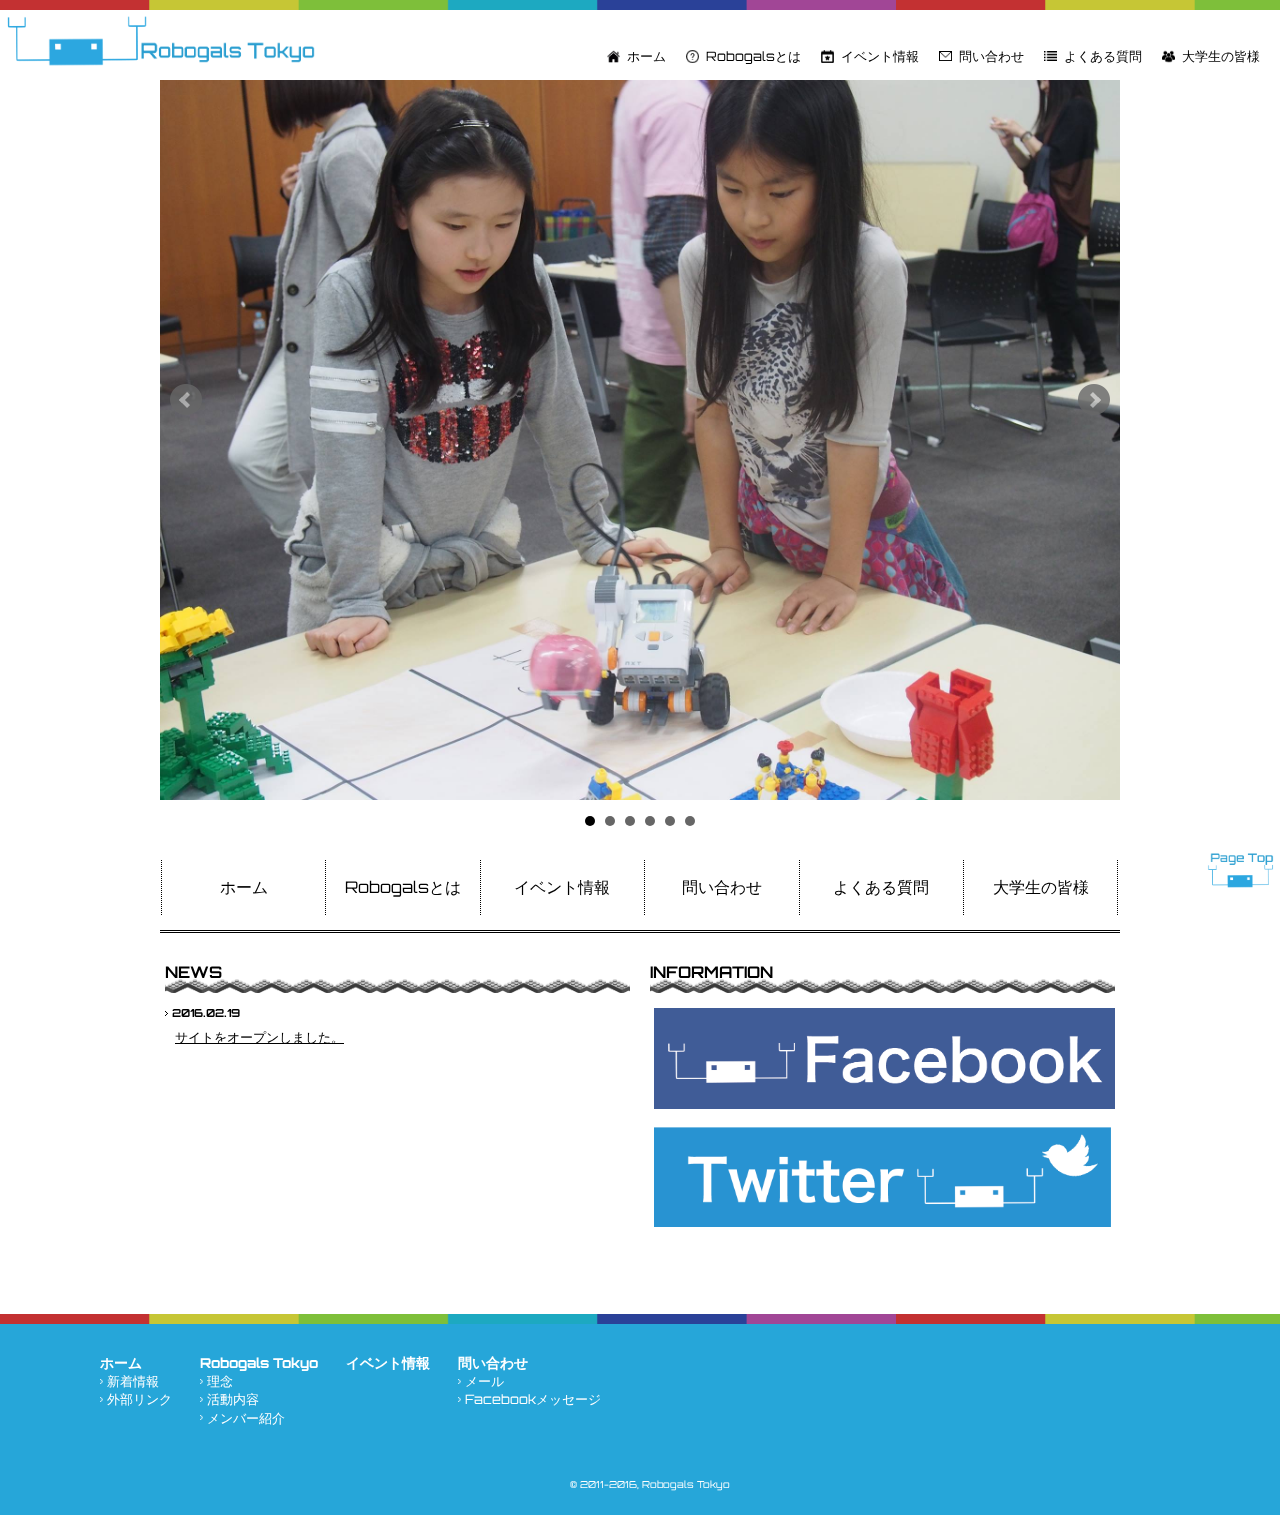
==== commit 79fb856e: "ページの追加" ====
--- a/index.html
+++ b/index.html
@@ -21,7 +21,7 @@
 <!-- 画像のスライドショー -->
 <script src="plugin/jquery.bxslider/jquery.bxslider.min.js"></script>
 <link href="plugin/jquery.bxslider/jquery.bxslider.css" rel="stylesheet" />
-<script src="plugin/jquery.bxslider/slider.js"></script>
+<script src="plugin/jquery.bxslider/slider.js"></script>    
 <!-- ここまでスライドショー -->
 
 <!-- フォント -->
@@ -43,10 +43,10 @@
         <ul id="s_nav" class="cf">
           <li class="home"><a href="index.html">ホーム</a></li>
           <li class="about"><a href="about.html">Robogalsとは</a></li>
-          <li class="event"><a href="#">イベント情報</a></li>
-          <li class="contact"><a href="#">問い合わせ</a></li>
+          <li class="event"><a href="event.html">イベント情報</a></li>
+          <li class="contact"><a href="contact.html">問い合わせ</a></li>
           <li class="news"><a href="#">よくある質問</a></li>
-          <li class="people"><a href="#">大学生の皆様</a></li>
+          <li class="people"><a href="university_student.html">大学生の皆様</a></li>
         </ul>
       </div>
 
@@ -75,12 +75,12 @@
           </a>
         </li> 
         <li>
-          <a href="#">
+          <a href="event.html">
             <p>イベント情報</p>
           </a>
         </li> 
         <li>
-          <a href="#">
+          <a href="contact.html">
             <p>問い合わせ</p>
           </a>
         </li> 
@@ -90,7 +90,7 @@
           </a>
         </li> 
         <li class="contact">
-          <a href="#">
+          <a href="university_student.html">
             <p>大学生の皆様</p>
           </a>
         </li> 
@@ -111,6 +111,9 @@
         <ul>
           <li><a href="https://www.facebook.com/RobogalsTokyo/">
             <img src="images/facebook_image.png" alt="facebook">
+          </a></li>
+          <li><a href="https://twitter.com/RobogalsTokyo">
+            <img src="images/twitter_image.png">
           </a></li>
         </ul>
       </section>
@@ -136,10 +139,10 @@
           <li><a href="">メンバー紹介</a></li>
         </ul>
         <ul>
-          <h3><a href="">イベント情報</a></h3>
+          <h3><a href="event.html">イベント情報</a></h3>
         </ul>
         <ul>
-          <h3><a href="">問い合わせ</a></h3>
+          <h3><a href="contact.html">問い合わせ</a></h3>
           <li><a href="">メール</a></li>
           <li><a href="">Facebookメッセージ</a></li>
         </ul>
--- a/css/base02.css
+++ b/css/base02.css
@@ -9,6 +9,7 @@
  ===========================================*/
  body {
    width: 100%;
+   height: 100%;
    background-color:#fff;
    font-family: "Orbitron", "Play", "ヒラギノ角ゴ Pro W3", "Hiragino Kaku Gothic Pro", "メイリオ", Meiryo, Osaka, "ＭＳ Ｐゴシック", "MS PGothic", sans-serif;
    color:#000;
@@ -20,6 +21,9 @@
  a:hover {
    color:#333;
    text-decoration:none;
+ }
+ a:acrive {
+  text-decoration: none;
  }
 /*==========================================
  ヘッダーのスタイル
@@ -152,11 +156,18 @@
   line-height: 3.2em;
   border: solid 2px rgba(0, 0, 0, 0);
 }
+nav p:hover, nav p:active{
+  border: solid 2px hsl(197, 70%, 53%);
+  color: hsl(197, 70%, 53%);
+  text-decoration: none;
+}
+
 /*==========================================
  コンテンツエリア全体のスタイル
  ===========================================*/
  div#contents {
   padding-bottom: 0px;
+  min-height: 100%;
 }
 section{
   margin-bottom: 80px;
@@ -289,9 +300,14 @@
  footer {
   background-color: hsl(197, 70%, 50%);
   color: white;
+  /*position: relative;*/
+  width: 100%;
+  height: auto;
+  bottom: 0;
   padding-top: 50px;
   padding-bottom: 25px;
-  width: 100%;
+  margin-bottom: 0;
+
 }
 footer div {
   margin: 20px 0 0 20px;
@@ -325,6 +341,13 @@
   header #menu_bar, header #under-bar{
     position: relative;
   }
+  footer #p{
+    margin-top: 160px;
+  }
+  #sitemap{
+    margin-left: 10px;
+  }
+
 }
 /* PC向けおよび大型タブレット向けのレイアウトの指定：769px～960px */
 @media only screen and (min-width: 769px) {
@@ -403,6 +426,7 @@
   line-height: 2.0em;
 }
 
+
 }
 
 /* PC向けレイアウトの指定：961px以上では固定レイアウト */
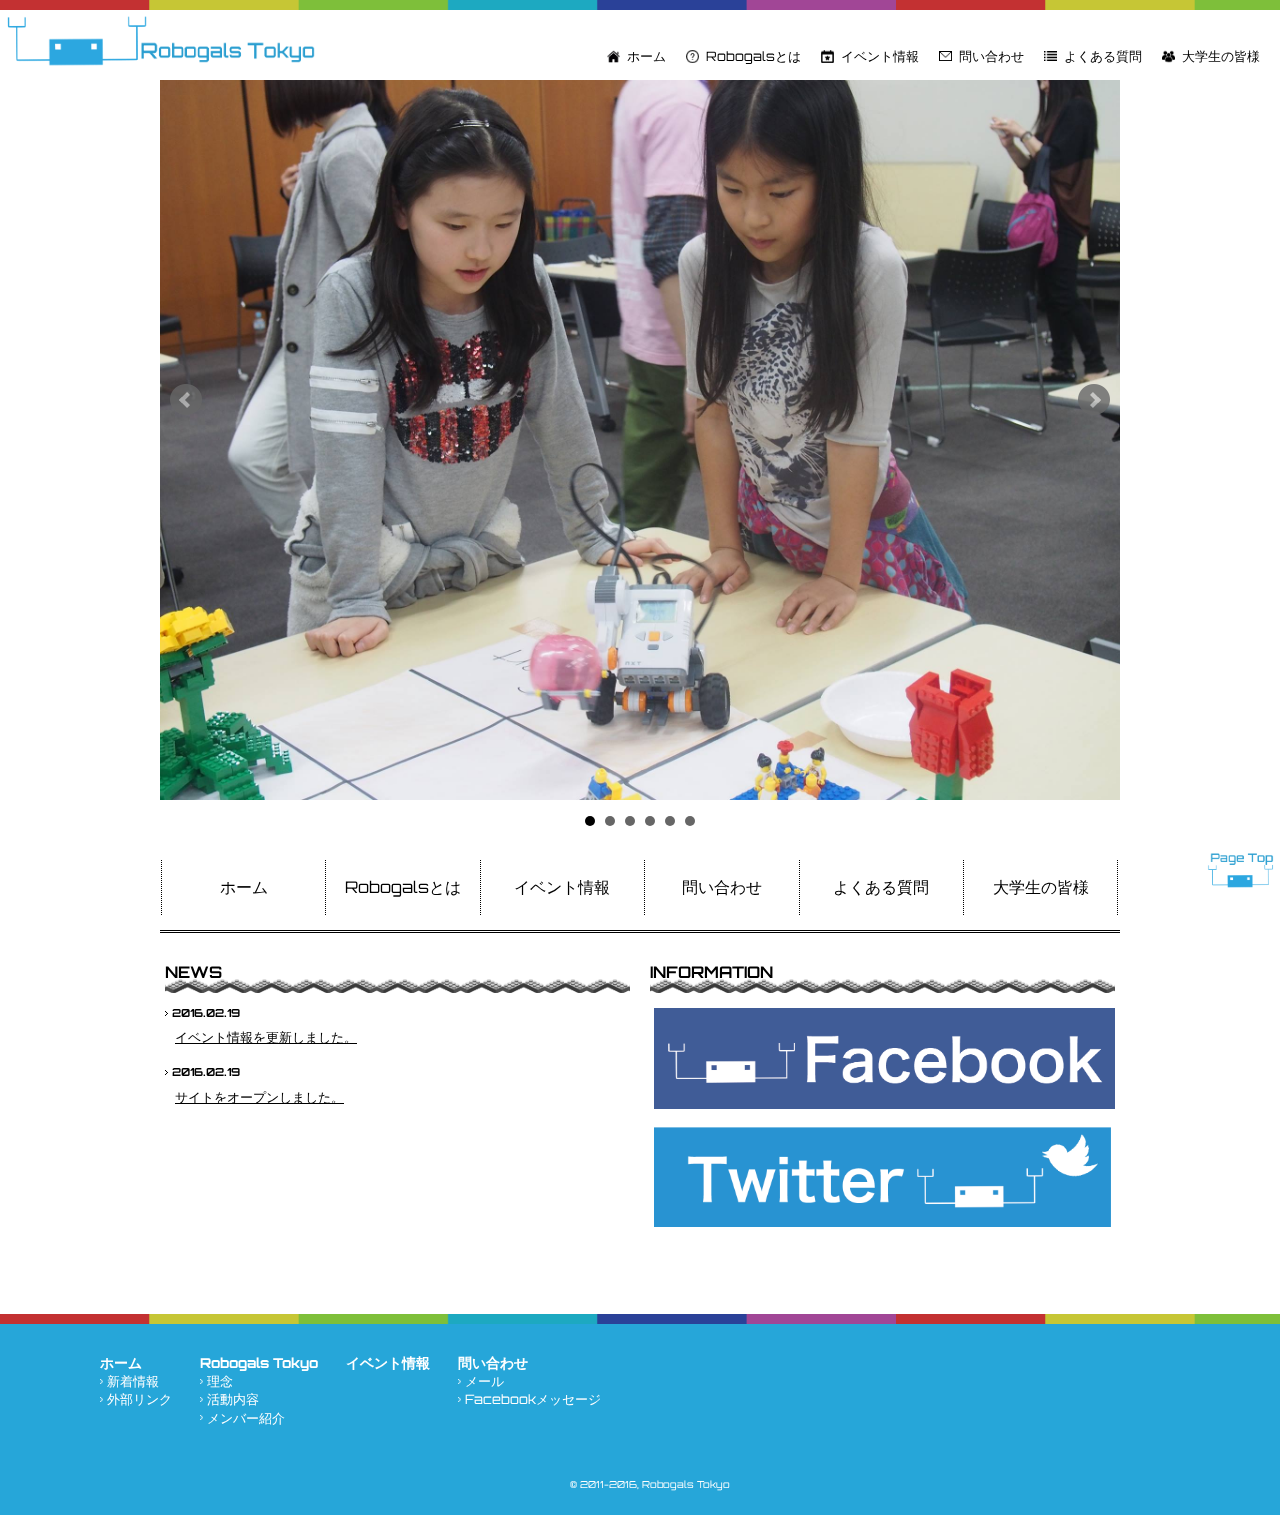
==== commit cce0605f: "内容更新" ====
--- a/index.html
+++ b/index.html
@@ -102,7 +102,9 @@
         <h2>NEWS</h2>
         <article>
           <h3>2016.02.19</h3>
-          <p><a href="#">サイトをオープンしました。</a></p>
+          <p><a href="event.html">イベント情報を更新しました。</a></p>
+          <h3>2016.02.19</h3>
+          <p><a href="">サイトをオープンしました。</a></p>
         </article>
       </section>
 
